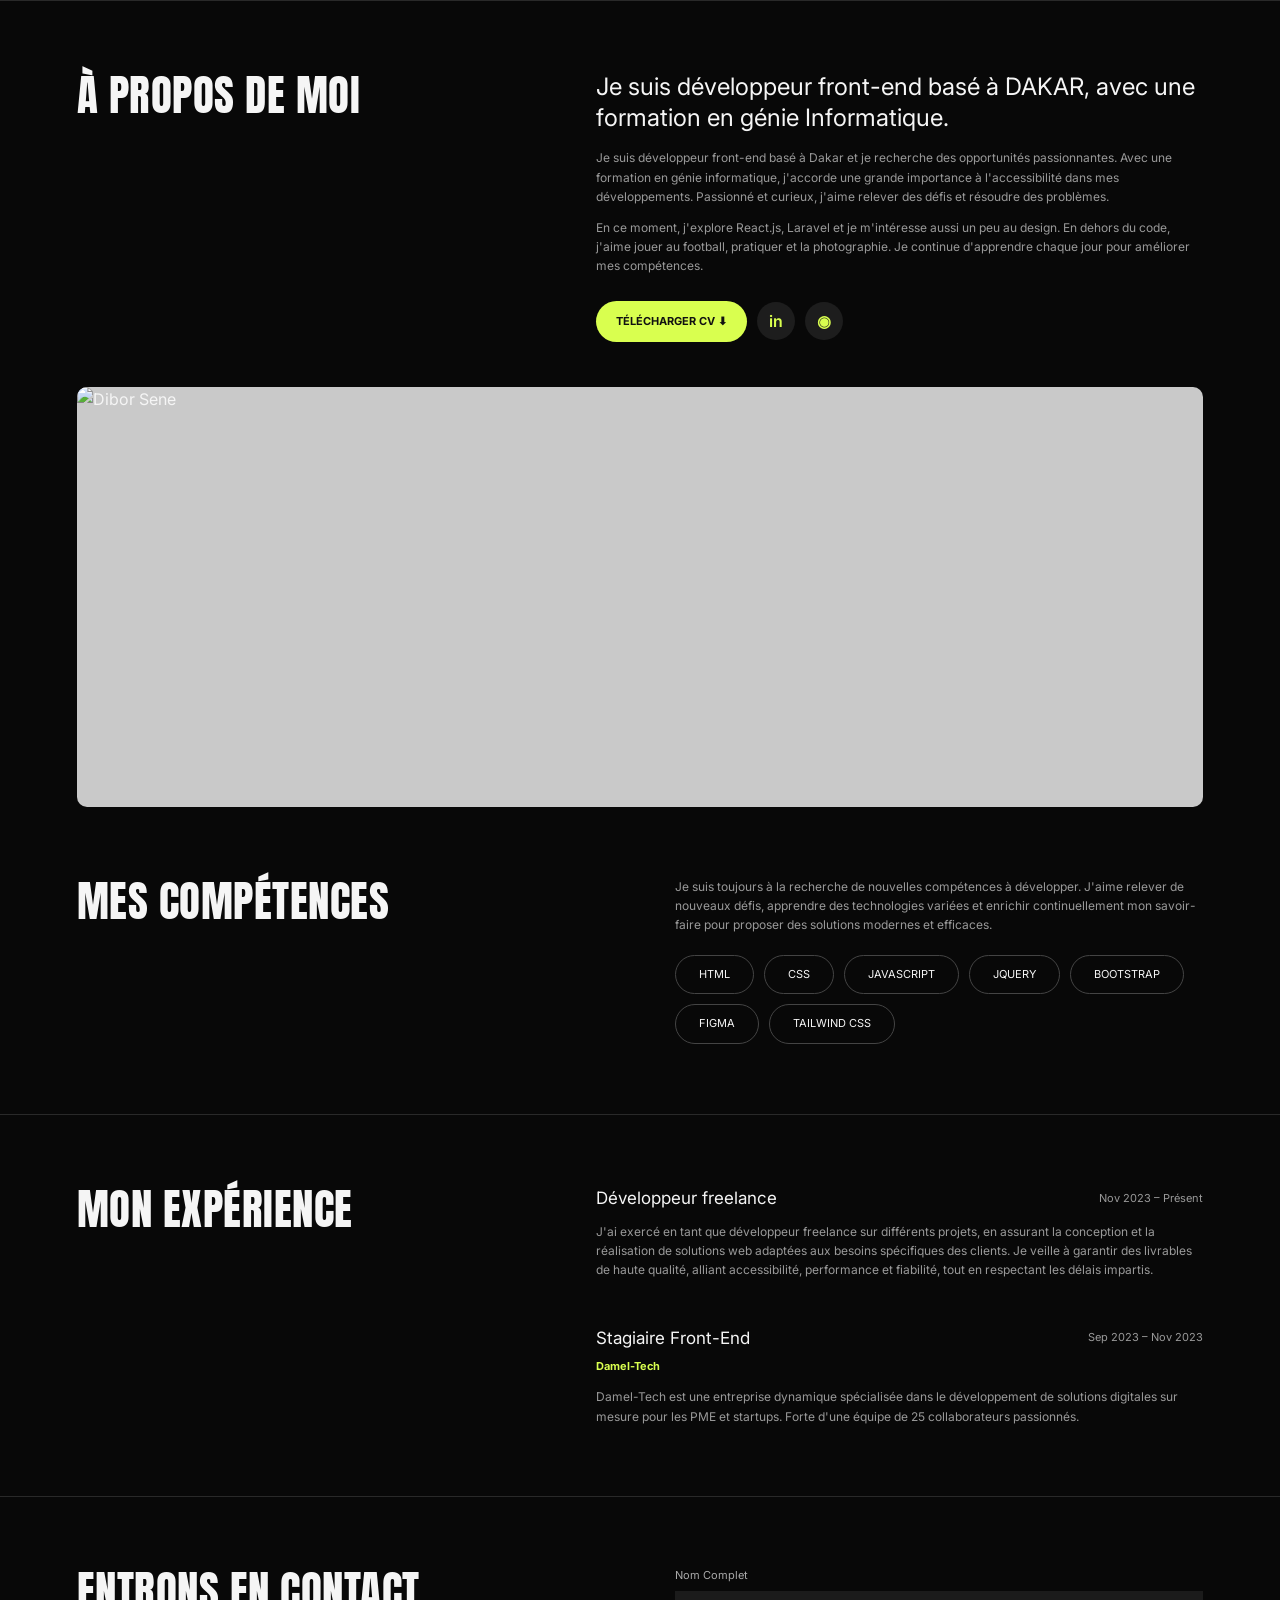
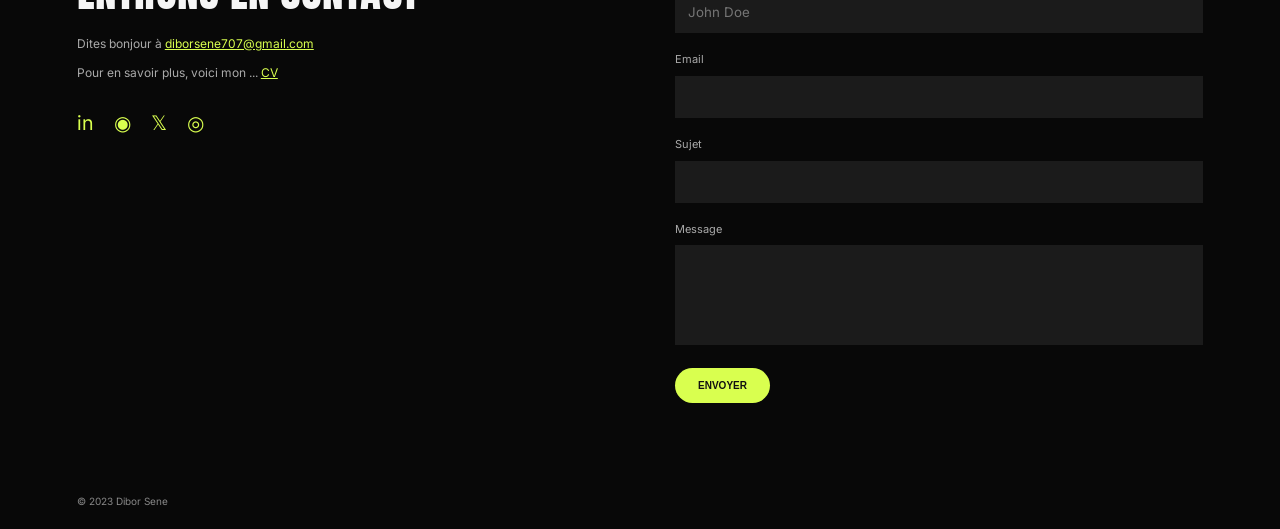
==== apropos.html @ cfa79704 "Add files via upload" ====
<!DOCTYPE html>
<html lang="fr">
<head>
    <meta charset="UTF-8">
    <meta name="viewport" content="width=device-width, initial-scale=1.0">
    <title>Dibor Sene - Portfolio</title>
    <link rel="stylesheet" href="style.css">
</head>

<body>
    <section id="apropos" class="about">

        <div class="about-top">

            <h2>À PROPOS DE MOI</h2>

            <div class="about-text">

                <h3>
                    Je suis développeur front-end basé à DAKAR,
                    avec une formation en génie Informatique.
                </h3>

                <p>
                    Je suis développeur front-end basé à Dakar et je recherche
                    des opportunités passionnantes. Avec une formation en génie
                    informatique, j'accorde une grande importance à l'accessibilité
                    dans mes développements. Passionné et curieux, j'aime relever
                    des défis et résoudre des problèmes.
                </p>

                <p>
                    En ce moment, j'explore React.js, Laravel et je m'intéresse
                    aussi un peu au design. En dehors du code, j'aime jouer au
                    football, pratiquer et la photographie. Je continue
                    d'apprendre chaque jour pour améliorer mes compétences.
                </p>

                <div class="about-buttons">
                    <a href="cv.html" class="btn">TÉLÉCHARGER CV ⬇</a>
                    <a href="#" class="social">in</a>
                    <a href="#" class="social">◉</a>
                </div>

            </div>

        </div>


        <div class="about-image">
            <img src="img/apropos.jpeg" alt="Dibor Sene">
        </div>


        <!-- COMPETENCES -->
        <div class="skills">

            <h2>MES COMPÉTENCES</h2>

            <div class="skills-content">

                <p>
                    Je suis toujours à la recherche de nouvelles compétences à
                    développer. J'aime relever de nouveaux défis, apprendre des
                    technologies variées et enrichir continuellement mon savoir-faire
                    pour proposer des solutions modernes et efficaces.
                </p>

                <div class="skill-list">
                    <span>HTML</span>
                    <span>CSS</span>
                    <span>JAVASCRIPT</span>
                    <span>JQUERY</span>
                    <span>BOOTSTRAP</span>
                    <span>FIGMA</span>
                    <span>TAILWIND CSS</span>
                </div>

            </div>

        </div>

    </section>


    <!-- EXPERIENCE -->
    <section class="experience">

        <h2>MON EXPÉRIENCE</h2>

        <div class="experience-content">

            <div class="experience-item">

                <div class="experience-title">
                    <h3>Développeur freelance</h3>
                    <span>Nov 2023 – Présent</span>
                </div>

                <p>
                    J'ai exercé en tant que développeur freelance sur différents
                    projets, en assurant la conception et la réalisation de solutions
                    web adaptées aux besoins spécifiques des clients. Je veille à
                    garantir des livrables de haute qualité, alliant accessibilité,
                    performance et fiabilité, tout en respectant les délais impartis.
                </p>

            </div>


            <div class="experience-item">

                <div class="experience-title">
                    <h3>Stagiaire Front-End</h3>
                    <span>Sep 2023 – Nov 2023</span>
                </div>

                <strong>Damel-Tech</strong>

                <p>
                    Damel-Tech est une entreprise dynamique spécialisée dans le
                    développement de solutions digitales sur mesure pour les PME et
                    startups. Forte d'une équipe de 25 collaborateurs passionnés.
                </p>

            </div>

        </div>

    </section>


    <!-- CONTACT -->
    <section id="contact" class="contact">

        <div class="contact-info">

            <h2>ENTRONS EN CONTACT</h2>

            <p>
                Dites bonjour à
                <a href="mailto:diborsene707@gmail.com">
                    diborsene707@gmail.com
                </a>
            </p>

            <p>
                Pour en savoir plus, voici mon ...
                <a href="cv.html">CV</a>
            </p>

            <div class="contact-social">
                <a href="#">in</a>
                <a href="#">◉</a>
                <a href="#">𝕏</a>
                <a href="#">◎</a>
            </div>

        </div>


        <form>

            <label for="nom">Nom Complet</label>
            <input type="text" id="nom" placeholder="John Doe">

            <label for="email">Email</label>
            <input type="email" id="email">

            <label for="sujet">Sujet</label>
            <input type="text" id="sujet">

            <label for="message">Message</label>
            <textarea id="message"></textarea>

            <button type="submit">ENVOYER</button>

        </form>

    </section>


    <!-- FOOTER -->
    <footer>
        <p>© 2023 Dibor Sene</p>
    </footer>

</body>
</html>
---- style.css ----
@import url('https://fonts.googleapis.com/css2?family=Anton&family=Inter:wght@300;400;500;600&display=swap');


/* =========================
   RESET
========================= */

* {
    margin: 0;
    padding: 0;
    box-sizing: border-box;
}

html {
    scroll-behavior: smooth;
}

body {
    background: #080808;
    color: #f5f5f5;
    font-family: 'Inter', Arial, sans-serif;
    line-height: 1.6;
}

a {
    color: inherit;
    text-decoration: none;
}

img {
    width: 100%;
    display: block;
}


/* =========================
   HEADER
========================= */

header {
    height: 70px;
    padding: 0 6.5%;
    display: flex;
    align-items: center;
    justify-content: space-between;
}

.logo {
    font-size: 16px;
    font-weight: 700;
}

nav {
    display: flex;
    gap: 35px;
}

nav a {
    font-size: 12px;
    color: #cfcfcf;
    transition: 0.3s;
}

nav a:hover {
    color: #d9ff4f;
}


/* =========================
   TITRES
========================= */

h1,
h2 {
    font-family: 'Anton', sans-serif;
    font-weight: 400;
    letter-spacing: 0.5px;
}

h2 {
    font-size: 43px;
    line-height: 1.1;
}


/* =========================
   HERO
========================= */

.hero {
    min-height: 530px;
    padding: 20px 6.5% 70px;

    display: grid;
    grid-template-columns: 1fr 1fr;
    align-items: center;
    gap: 70px;
}

.hero-text {
    max-width: 520px;
}

.hero h1 {
    font-size: 64px;
    line-height: 0.98;
    margin-bottom: 20px;
}

.hero-text p {
    max-width: 450px;
    color: #999;
    font-size: 14px;
    margin-bottom: 25px;
}

.hero-image {
    background: #c9c9c9;
    border-radius: 10px;
    overflow: hidden;
    height: 430px;
}

.hero-image img {
    height: 100%;
    object-fit: cover;
    object-position: center;
}


/* =========================
   BOUTONS
========================= */

.hero-buttons,
.about-buttons {
    display: flex;
    align-items: center;
    gap: 10px;
}

.btn {
    background: #d9ff4f;
    color: #111;
    padding: 12px 20px;
    border-radius: 30px;
    font-size: 11px;
    font-weight: 700;
    display: inline-block;
    transition: 0.3s;
}

.btn:hover {
    background: white;
    transform: translateY(-2px);
}

.btn span {
    margin-left: 12px;
}

.social {
    width: 38px;
    height: 38px;
    background: #1d1d1d;
    border-radius: 50%;
    display: flex;
    align-items: center;
    justify-content: center;
    color: #d9ff4f;
    font-weight: 600;
    transition: 0.3s;
}

.social:hover {
    background: #d9ff4f;
    color: #111;
}


/* =========================
   PROJETS
========================= */

.projects {
    border-top: 1px solid #292929;
    padding: 70px 6.5%;
}

.section-title {
    margin-bottom: 55px;
}

.section-title p {
    color: #999;
    font-size: 13px;
    max-width: 450px;
    margin-top: 10px;
}

.project {
    display: grid;
    grid-template-columns: 1fr 1fr;
    gap: 45px;
    align-items: center;
    margin-bottom: 68px;
}

.project-image {
    background: #191919;
    border-radius: 7px;
    padding: 65px 40px;
    min-height: 335px;

    display: flex;
    align-items: center;
    justify-content: center;
}

.project-image img {
    max-height: 400px;
    object-fit: contain;
    border-radius: 8px;
}

.project-info h3 {
    font-size: 24px;
    font-weight: 400;
    line-height: 1.25;
    margin-bottom: 15px;
}

.project-info p {
    color: #999;
    font-size: 12px;
    margin-bottom: 20px;
}

.project-info h4 {
    font-size: 10px;
    margin-bottom: 12px;
}

.info-line {
    display: flex;
    justify-content: space-between;
    border-top: 1px solid #292929;
    padding: 10px 0;
    font-size: 11px;
    color: #aaa;
}

.info-line:last-of-type {
    border-bottom: 1px solid #292929;
}

.links {
    display: flex;
    gap: 20px;
    margin-top: 20px;
}

.links a {
    color: #d9ff4f;
    font-size: 11px;
    text-decoration: underline;
}


/* =========================
   A PROPOS
========================= */

.about {
    border-top: 1px solid #292929;
    padding: 70px 6%;
}

.about-top {
    display: grid;
    grid-template-columns: 1fr 1.35fr;
    gap: 70px;
    margin-bottom: 45px;
}

.about-text h3 {
    font-size: 24px;
    line-height: 1.3;
    font-weight: 400;
    margin-bottom: 15px;
}

.about-text p {
    color: #999;
    font-size: 12px;
    margin-bottom: 12px;
}

.about-buttons {
    margin-top: 25px;
}

.about-image {
    background: #c9c9c9;
    height: 420px;
    border-radius: 10px;
    overflow: hidden;
    margin-bottom: 70px;
}

.about-image img {
    height: 100%;
    object-fit: cover;
    object-position: center;
}


/* =========================
   COMPETENCES
========================= */

.skills {
    display: grid;
    grid-template-columns: 1fr 1fr;
    gap: 70px;
}

.skills-content p {
    color: #999;
    font-size: 12px;
    margin-bottom: 20px;
}

.skill-list {
    display: flex;
    flex-wrap: wrap;
    gap: 10px;
}

.skill-list span {
    border: 1px solid #444;
    border-radius: 25px;
    padding: 10px 23px;
    font-size: 11px;
}


/* =========================
   EXPERIENCE
========================= */

.experience {
    border-top: 1px solid #292929;
    padding: 70px 6%;
    display: grid;
    grid-template-columns: 1fr 1.35fr;
    gap: 70px;
}

.experience-content {
    display: flex;
    flex-direction: column;
    gap: 45px;
}

.experience-title {
    display: flex;
    justify-content: space-between;
    align-items: center;
}

.experience-title h3 {
    font-size: 17px;
    font-weight: 400;
}

.experience-title span {
    color: #999;
    font-size: 11px;
}

.experience-item p {
    color: #999;
    font-size: 12px;
    margin-top: 10px;
}

.experience-item strong {
    color: #d9ff4f;
    font-size: 11px;
}


/* =========================
   CONTACT
========================= */

.contact {
    border-top: 1px solid #292929;
    padding: 70px 6%;
    display: grid;
    grid-template-columns: 1fr 1fr;
    gap: 70px;
}

.contact-info h2 {
    margin-bottom: 20px;
}

.contact-info p {
    color: #aaa;
    font-size: 12px;
    margin-bottom: 10px;
}

.contact-info a {
    color: #d9ff4f;
    text-decoration: underline;
}

.contact-social {
    display: flex;
    gap: 20px;
    margin-top: 25px;
}

.contact-social a {
    font-size: 20px;
    color: #d9ff4f;
    text-decoration: none;
}


form {
    display: flex;
    flex-direction: column;
}

form label {
    color: #aaa;
    font-size: 11px;
    margin-bottom: 7px;
}

form input,
form textarea {
    width: 100%;
    border: none;
    outline: none;
    background: #1b1b1b;
    color: white;
    padding: 13px;
    margin-bottom: 18px;
    font-family: inherit;
}

form textarea {
    height: 100px;
    resize: none;
}

form button {
    width: 95px;
    border: none;
    background: #d9ff4f;
    color: #111;
    padding: 12px;
    border-radius: 25px;
    font-size: 10px;
    font-weight: 700;
    cursor: pointer;
    margin-top: 5px;
}

form button:hover {
    background: white;
}


/* =========================
   FOOTER
========================= */

footer {
    padding: 20px 6%;
}

footer p {
    color: #888;
    font-size: 10px;
}


/* =========================
   RESPONSIVE
========================= */

@media (max-width: 900px) {

    header {
        padding: 0 5%;
    }²

    .hero {
        grid-template-columns: 1fr;
        gap: 40px;
        padding: 30px 5% 60px;
    }

    .hero h1 {
        font-size: 52px;
    }

    .hero-image {
        height: 400px;
    }

    .project {
        grid-template-columns: 1fr;
        gap: 30px;
    }

    .about-top,
    .skills,
    .experience,
    .contact {
        grid-template-columns: 1fr;
        gap: 35px;
    }

    .about-image {
        height: 380px;
    }
}


@media (max-width: 600px) {

    header {
        height: 60px;
    }

    nav {
        gap: 15px;
    }

    nav a {
        font-size: 10px;
    }

    .logo {
        font-size: 13px;
    }

    .hero {
        padding-top: 20px;
    }

    .hero h1 {
        font-size: 43px;
    }

    h2 {
        font-size: 35px;
    }

    .hero-image {
        height: 330px;
    }

    .projects,
    .about,
    .experience,
    .contact {
        padding: 50px 5%;
    }

    .project-image {
        padding: 40px 20px;
        min-height: 240px;
    }

    .project-image img {
        max-height: 170px;
    }

    .project-info h3 {
        font-size: 21px;
    }

    .about-image {
        height: 280px;
    }

    .experience-title {
        align-items: flex-start;
        gap: 15px;
        flex-direction: column;
    }

    .contact {
        gap: 45px;
    }

    .skill-list span {
        padding: 8px 15px;
    }
}.project-image img {
  width: 100%;
  height: auto;
  max-width: 700px; /* change à 900px si tu veux plus grand */
  border-radius: 15px;
}/* FORCER L'IMAGE À DEVENIR GRANDE */
.project {
  display: block !important;
}

.project-image {
  width: 100% !important;
}

.project-image img {
  width: 90% !important;
  max-width: 900px !important;
  height: auto !important;
  display: block;
  margin: 20px auto;
}
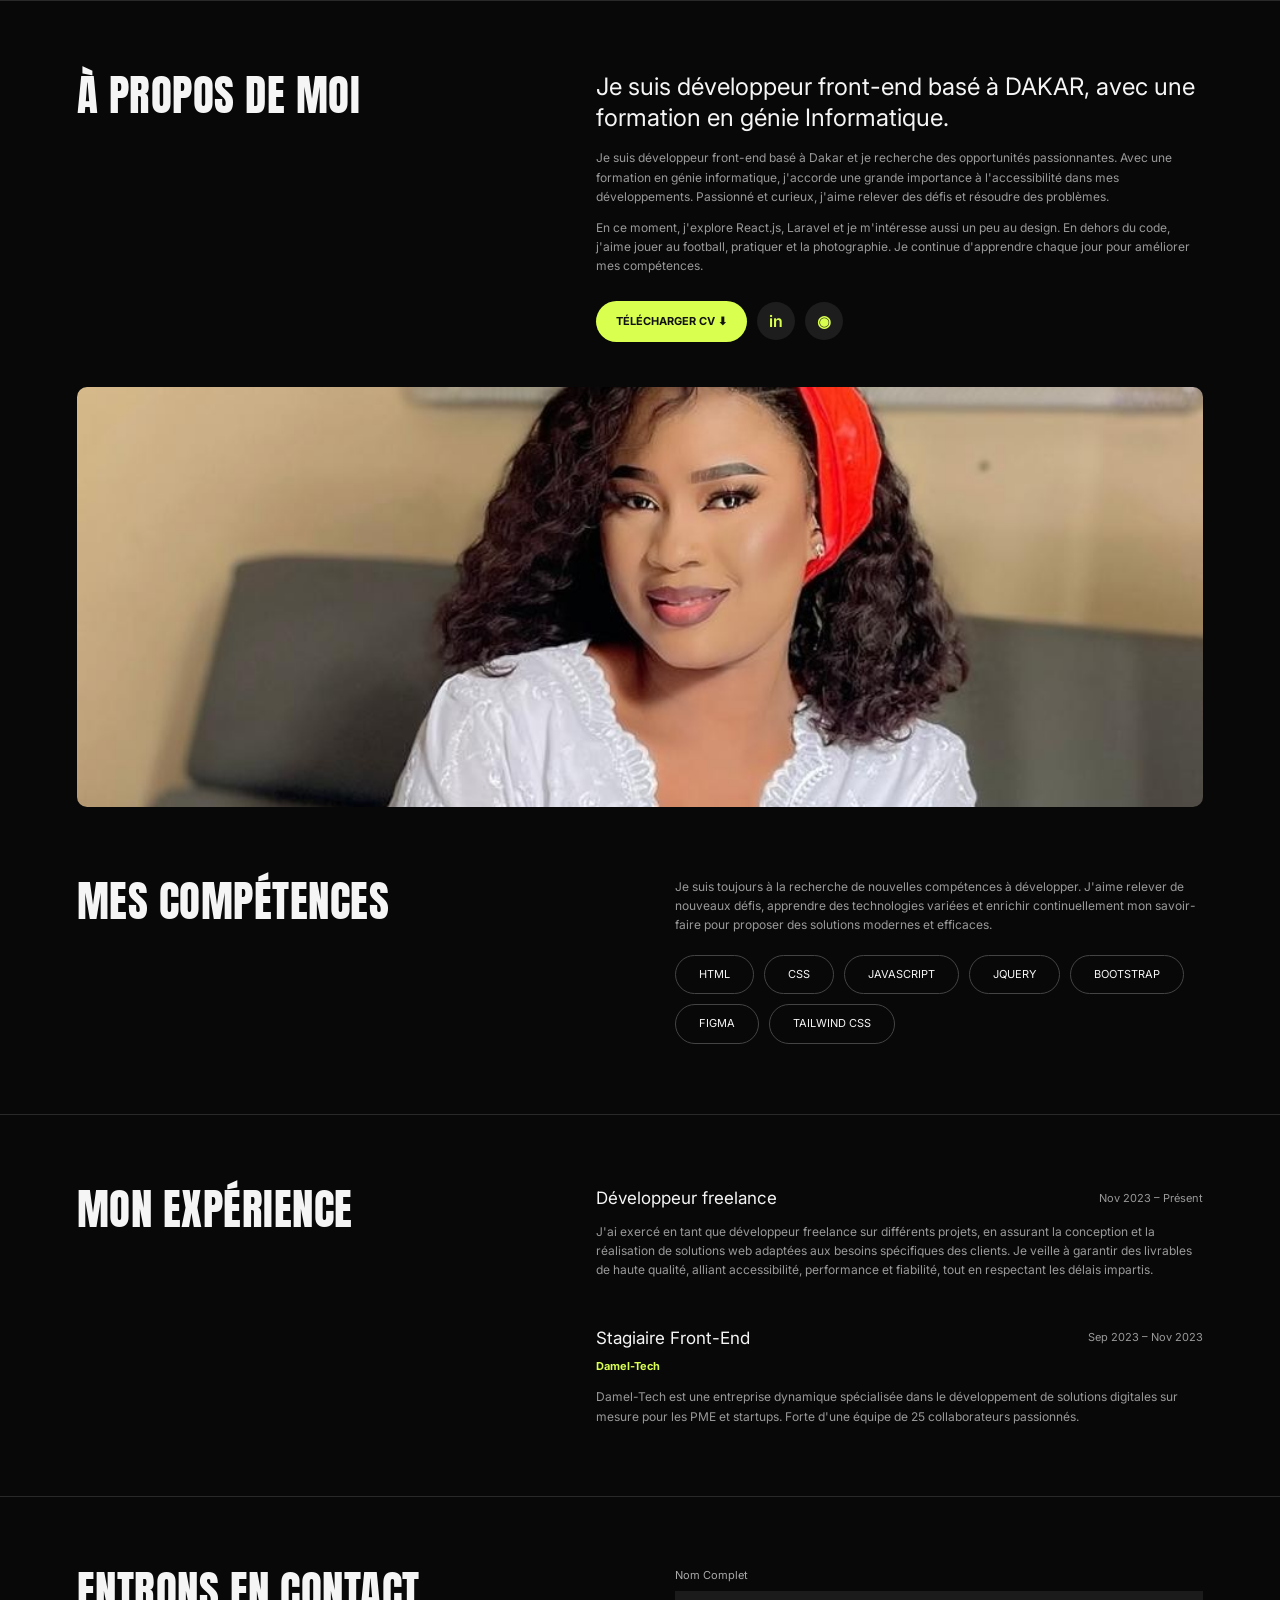
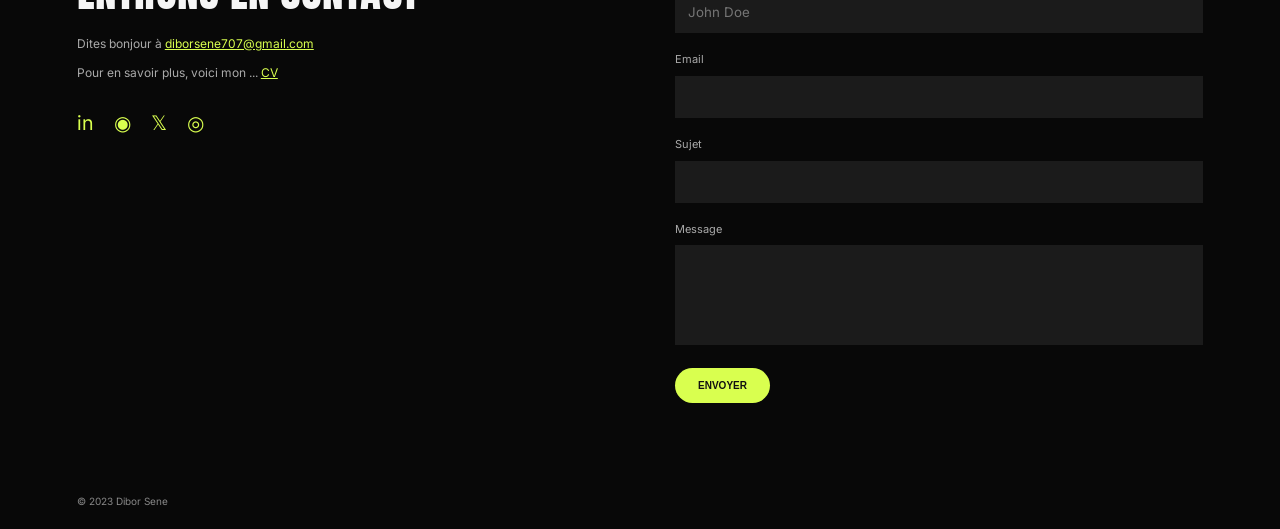
==== commit 0169672c: "Update apropos.html" ====
--- a/apropos.html
+++ b/apropos.html
@@ -48,7 +48,7 @@
 
 
         <div class="about-image">
-            <img src="img/apropos.jpeg" alt="Dibor Sene">
+            <img src="apropos.jpeg" alt="Dibor Sene">
         </div>
 
 
@@ -186,4 +186,4 @@
     </footer>
 
 </body>
-</html>+</html>
